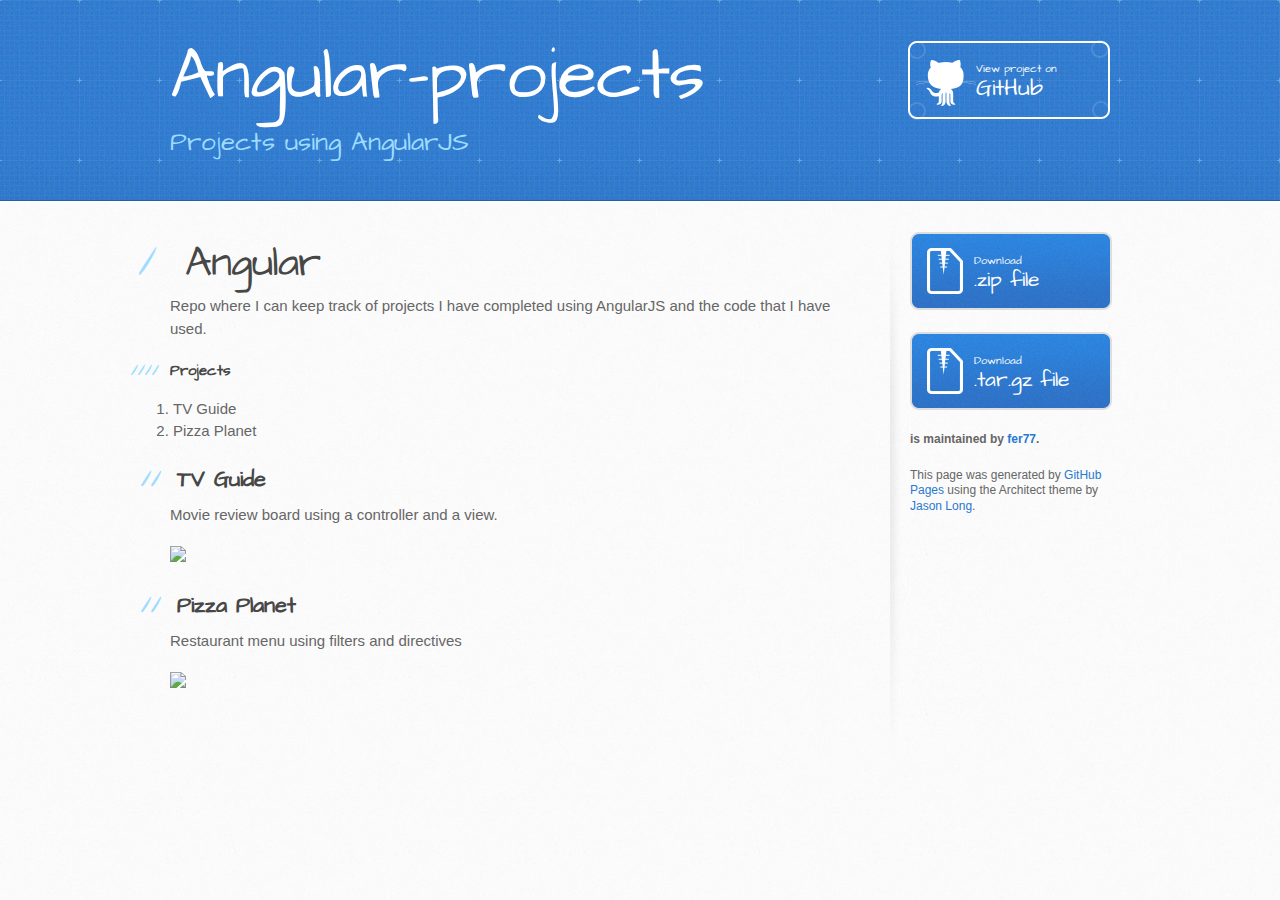
==== index.html @ 218d169c "Create gh-pages branch via GitHub" ====
<!DOCTYPE html>
<html>
  <head>
    <meta charset='utf-8'>
    <meta http-equiv="X-UA-Compatible" content="chrome=1">
    <meta name="viewport" content="width=device-width, initial-scale=1, maximum-scale=1">
    <link href='https://fonts.googleapis.com/css?family=Architects+Daughter' rel='stylesheet' type='text/css'>
    <link rel="stylesheet" type="text/css" href="stylesheets/stylesheet.css" media="screen">
    <link rel="stylesheet" type="text/css" href="stylesheets/github-light.css" media="screen">
    <link rel="stylesheet" type="text/css" href="stylesheets/print.css" media="print">

    <!--[if lt IE 9]>
    <script src="//html5shiv.googlecode.com/svn/trunk/html5.js"></script>
    <![endif]-->

    <title>Angular-projects by fer77</title>
  </head>

  <body>
    <header>
      <div class="inner">
        <h1>Angular-projects</h1>
        <h2>Projects using AngularJS</h2>
        <a href="https://github.com/fer77/Angular-projects" class="button"><small>View project on</small> GitHub</a>
      </div>
    </header>

    <div id="content-wrapper">
      <div class="inner clearfix">
        <section id="main-content">
          <h1>
<a id="angular" class="anchor" href="#angular" aria-hidden="true"><span aria-hidden="true" class="octicon octicon-link"></span></a>Angular</h1>

<p>Repo where I can keep track of projects I have completed using AngularJS and the code that I have used.</p>

<h4>
<a id="projects" class="anchor" href="#projects" aria-hidden="true"><span aria-hidden="true" class="octicon octicon-link"></span></a>Projects</h4>

<ol>
<li>TV Guide</li>
<li>Pizza Planet</li>
</ol>

<h2>
<a id="tv-guide" class="anchor" href="#tv-guide" aria-hidden="true"><span aria-hidden="true" class="octicon octicon-link"></span></a>TV Guide</h2>

<p>Movie review board using a controller and a view.</p>

<p><img src="http://i.imgur.com/Td1fcqr.png"></p>

<h2>
<a id="pizza-planet" class="anchor" href="#pizza-planet" aria-hidden="true"><span aria-hidden="true" class="octicon octicon-link"></span></a>Pizza Planet</h2>

<p>Restaurant menu using filters and directives</p>

<p><img src="http://i.imgur.com/aNT8VGD.png"></p>
        </section>

        <aside id="sidebar">
          <a href="https://github.com/fer77/Angular-projects/zipball/master" class="button">
            <small>Download</small>
            .zip file
          </a>
          <a href="https://github.com/fer77/Angular-projects/tarball/master" class="button">
            <small>Download</small>
            .tar.gz file
          </a>

          <p class="repo-owner"><a href="https://github.com/fer77/Angular-projects"></a> is maintained by <a href="https://github.com/fer77">fer77</a>.</p>

          <p>This page was generated by <a href="https://pages.github.com">GitHub Pages</a> using the Architect theme by <a href="https://twitter.com/jasonlong">Jason Long</a>.</p>
        </aside>
      </div>
    </div>

  
  </body>
</html>
---- stylesheets/stylesheet.css ----
/*! normalize.css v3.0.2 | MIT License | git.io/normalize */

/**
 * 1. Set default font family to sans-serif.
 * 2. Prevent iOS text size adjust after orientation change, without disabling
 *    user zoom.
 */

html {
  font-family: sans-serif; /* 1 */
  -webkit-text-size-adjust: 100%; /* 2 */
  -ms-text-size-adjust: 100%; /* 2 */
}

/**
 * Remove default margin.
 */

body {
  margin: 0;
}

/* HTML5 display definitions
   ========================================================================== */

/**
 * Correct `block` display not defined for any HTML5 element in IE 8/9.
 * Correct `block` display not defined for `details` or `summary` in IE 10/11
 * and Firefox.
 * Correct `block` display not defined for `main` in IE 11.
 */

article,
aside,
details,
figcaption,
figure,
footer,
header,
hgroup,
main,
menu,
nav,
section,
summary {
  display: block;
}

/**
 * 1. Correct `inline-block` display not defined in IE 8/9.
 * 2. Normalize vertical alignment of `progress` in Chrome, Firefox, and Opera.
 */

audio,
canvas,
progress,
video {
  display: inline-block; /* 1 */
  vertical-align: baseline; /* 2 */
}

/**
 * Prevent modern browsers from displaying `audio` without controls.
 * Remove excess height in iOS 5 devices.
 */

audio:not([controls]) {
  display: none;
  height: 0;
}

/**
 * Address `[hidden]` styling not present in IE 8/9/10.
 * Hide the `template` element in IE 8/9/11, Safari, and Firefox < 22.
 */

[hidden],
template {
  display: none;
}

/* Links
   ========================================================================== */

/**
 * Remove the gray background color from active links in IE 10.
 */

a {
  background-color: transparent;
}

/**
 * Improve readability when focused and also mouse hovered in all browsers.
 */

a:active,
a:hover {
  outline: 0;
}

/* Text-level semantics
   ========================================================================== */

/**
 * Address styling not present in IE 8/9/10/11, Safari, and Chrome.
 */

abbr[title] {
  border-bottom: 1px dotted;
}

/**
 * Address style set to `bolder` in Firefox 4+, Safari, and Chrome.
 */

b,
strong {
  font-weight: bold;
}

/**
 * Address styling not present in Safari and Chrome.
 */

dfn {
  font-style: italic;
}

/**
 * Address variable `h1` font-size and margin within `section` and `article`
 * contexts in Firefox 4+, Safari, and Chrome.
 */

h1 {
  margin: 0.67em 0;
  font-size: 2em;
}

/**
 * Address styling not present in IE 8/9.
 */

mark {
  color: #000;
  background: #ff0;
}

/**
 * Address inconsistent and variable font size in all browsers.
 */

small {
  font-size: 80%;
}

/**
 * Prevent `sub` and `sup` affecting `line-height` in all browsers.
 */

sub,
sup {
  position: relative;
  font-size: 75%;
  line-height: 0;
  vertical-align: baseline;
}

sup {
  top: -0.5em;
}

sub {
  bottom: -0.25em;
}

/* Embedded content
   ========================================================================== */

/**
 * Remove border when inside `a` element in IE 8/9/10.
 */

img {
  border: 0;
}

/**
 * Correct overflow not hidden in IE 9/10/11.
 */

svg:not(:root) {
  overflow: hidden;
}

/* Grouping content
   ========================================================================== */

/**
 * Address margin not present in IE 8/9 and Safari.
 */

figure {
  margin: 1em 40px;
}

/**
 * Address differences between Firefox and other browsers.
 */

hr {
  height: 0;
  -moz-box-sizing: content-box;
  box-sizing: content-box;
}

/**
 * Contain overflow in all browsers.
 */

pre {
  overflow: auto;
}

/**
 * Address odd `em`-unit font size rendering in all browsers.
 */

code,
kbd,
pre,
samp {
  font-family: monospace, monospace;
  font-size: 1em;
}

/* Forms
   ========================================================================== */

/**
 * Known limitation: by default, Chrome and Safari on OS X allow very limited
 * styling of `select`, unless a `border` property is set.
 */

/**
 * 1. Correct color not being inherited.
 *    Known issue: affects color of disabled elements.
 * 2. Correct font properties not being inherited.
 * 3. Address margins set differently in Firefox 4+, Safari, and Chrome.
 */

button,
input,
optgroup,
select,
textarea {
  margin: 0; /* 3 */
  font: inherit; /* 2 */
  color: inherit; /* 1 */
}

/**
 * Address `overflow` set to `hidden` in IE 8/9/10/11.
 */

button {
  overflow: visible;
}

/**
 * Address inconsistent `text-transform` inheritance for `button` and `select`.
 * All other form control elements do not inherit `text-transform` values.
 * Correct `button` style inheritance in Firefox, IE 8/9/10/11, and Opera.
 * Correct `select` style inheritance in Firefox.
 */

button,
select {
  text-transform: none;
}

/**
 * 1. Avoid the WebKit bug in Android 4.0.* where (2) destroys native `audio`
 *    and `video` controls.
 * 2. Correct inability to style clickable `input` types in iOS.
 * 3. Improve usability and consistency of cursor style between image-type
 *    `input` and others.
 */

button,
html input[type="button"], /* 1 */
input[type="reset"],
input[type="submit"] {
  -webkit-appearance: button; /* 2 */
  cursor: pointer; /* 3 */
}

/**
 * Re-set default cursor for disabled elements.
 */

button[disabled],
html input[disabled] {
  cursor: default;
}

/**
 * Remove inner padding and border in Firefox 4+.
 */

button::-moz-focus-inner,
input::-moz-focus-inner {
  padding: 0;
  border: 0;
}

/**
 * Address Firefox 4+ setting `line-height` on `input` using `!important` in
 * the UA stylesheet.
 */

input {
  line-height: normal;
}

/**
 * It's recommended that you don't attempt to style these elements.
 * Firefox's implementation doesn't respect box-sizing, padding, or width.
 *
 * 1. Address box sizing set to `content-box` in IE 8/9/10.
 * 2. Remove excess padding in IE 8/9/10.
 */

input[type="checkbox"],
input[type="radio"] {
  box-sizing: border-box; /* 1 */
  padding: 0; /* 2 */
}

/**
 * Fix the cursor style for Chrome's increment/decrement buttons. For certain
 * `font-size` values of the `input`, it causes the cursor style of the
 * decrement button to change from `default` to `text`.
 */

input[type="number"]::-webkit-inner-spin-button,
input[type="number"]::-webkit-outer-spin-button {
  height: auto;
}

/**
 * 1. Address `appearance` set to `searchfield` in Safari and Chrome.
 * 2. Address `box-sizing` set to `border-box` in Safari and Chrome
 *    (include `-moz` to future-proof).
 */

input[type="search"] {
  -webkit-box-sizing: content-box; /* 2 */
  -moz-box-sizing: content-box;
  box-sizing: content-box;
  -webkit-appearance: textfield; /* 1 */
}

/**
 * Remove inner padding and search cancel button in Safari and Chrome on OS X.
 * Safari (but not Chrome) clips the cancel button when the search input has
 * padding (and `textfield` appearance).
 */

input[type="search"]::-webkit-search-cancel-button,
input[type="search"]::-webkit-search-decoration {
  -webkit-appearance: none;
}

/**
 * Define consistent border, margin, and padding.
 */

fieldset {
  padding: 0.35em 0.625em 0.75em;
  margin: 0 2px;
  border: 1px solid #c0c0c0;
}

/**
 * 1. Correct `color` not being inherited in IE 8/9/10/11.
 * 2. Remove padding so people aren't caught out if they zero out fieldsets.
 */

legend {
  padding: 0; /* 2 */
  border: 0; /* 1 */
}

/**
 * Remove default vertical scrollbar in IE 8/9/10/11.
 */

textarea {
  overflow: auto;
}

/**
 * Don't inherit the `font-weight` (applied by a rule above).
 * NOTE: the default cannot safely be changed in Chrome and Safari on OS X.
 */

optgroup {
  font-weight: bold;
}

/* Tables
   ========================================================================== */

/**
 * Remove most spacing between table cells.
 */

table {
  border-spacing: 0;
  border-collapse: collapse;
}

td,
th {
  padding: 0;
}

/* LAYOUT STYLES */
body {
  font-family: 'Helvetica Neue', Helvetica, Arial, serif;
  font-size: 15px;
  font-weight: 400;
  line-height: 1.5;
  color: #666;
  background: #fafafa url(../images/body-bg.jpg) 0 0 repeat;
}

p {
  margin-top: 0;
}

a {
  color: #2879d0;
}
a:hover {
  color: #2268b2;
}

header {
  padding-top: 40px;
  padding-bottom: 40px;
  font-family: 'Architects Daughter', 'Helvetica Neue', Helvetica, Arial, serif;
  background: #2e7bcf url(../images/header-bg.jpg) 0 0 repeat-x;
  border-bottom: solid 1px #275da1;
}

header h1 {
  width: 540px;
  margin-top: 0;
  margin-bottom: 0.2em;
  font-size: 72px;
  font-weight: normal;
  line-height: 1;
  color: #fff;
  letter-spacing: -1px;
}

header h2 {
  width: 540px;
  margin-top: 0;
  margin-bottom: 0;
  font-size: 26px;
  font-weight: normal;
  line-height: 1.3;
  color: #9ddcff;
  letter-spacing: 0;
}

.inner {
  position: relative;
  width: 940px;
  margin: 0 auto;
}

#content-wrapper {
  padding-top: 30px;
  border-top: solid 1px #fff;
}

#main-content {
  float: left;
  width: 690px;
}

#main-content img {
  max-width: 100%;
}

aside#sidebar {
  float: right;
  width: 200px;
  min-height: 504px;
  padding-left: 20px;
  font-size: 12px;
  line-height: 1.3;
  background: transparent url(../images/sidebar-bg.jpg) 0 0 no-repeat;
}

aside#sidebar p.repo-owner,
aside#sidebar p.repo-owner a {
  font-weight: bold;
}

#downloads {
  margin-bottom: 40px;
}

a.button {
  width: 134px;
  height: 58px;
  padding-top: 22px;
  padding-left: 68px;
  font-family: 'Architects Daughter', 'Helvetica Neue', Helvetica, Arial, serif;
  font-size: 23px;
  line-height: 1.2;
  color: #fff;
}
a.button small {
  display: block;
  font-size: 11px;
}
header a.button {
  position: absolute;
  top: 0;
  right: 0;
  background: transparent url(../images/github-button.png) 0 0 no-repeat;
}
aside a.button {
  display: block;
  width: 138px;
  padding-left: 64px;
  margin-bottom: 20px;
  font-size: 21px;
  background: transparent url(../images/download-button.png) 0 0 no-repeat;
}

code, pre {
  margin-bottom: 30px;
  font-family: Monaco, "Bitstream Vera Sans Mono", "Lucida Console", Terminal, monospace;
  font-size: 13px;
  color: #222;
}

code {
  padding: 0 3px;
  background-color: #f2f8fc;
  border: solid 1px #dbe7f3;
}

pre {
  padding: 20px;
  overflow: auto;
  text-shadow: none;
  background: #fff;
  border: solid 1px #f2f2f2;
}
pre code {
  padding: 0;
  color: #2879d0;
  background-color: #fff;
  border: none;
}

ul, ol, dl {
  margin-bottom: 20px;
}


/* COMMON STYLES */

hr {
  height: 0;
  margin-top: 1em;
  margin-bottom: 1em;
  border: 0;
  border-top: solid 1px #ddd;
}

table {
  width: 100%;
  border: 1px solid #ebebeb;
}

th {
  font-weight: 500;
}

td {
  font-weight: 300;
  text-align: center;
  border: 1px solid #ebebeb;
}

form {
  padding: 20px;
  background: #f2f2f2;

}


/* GENERAL ELEMENT TYPE STYLES */

#main-content h1 {
  margin-top: 0;
  margin-bottom: 0;
  font-family: 'Architects Daughter', 'Helvetica Neue', Helvetica, Arial, serif;
  font-size: 2.8em;
  font-weight: normal;
  color: #474747;
  text-indent: 6px;
  letter-spacing: -1px;
}

#main-content h1:before {
  padding-right: 0.3em;
  margin-left: -0.9em;
  color: #9ddcff;
  content: "/";
}

#main-content h2 {
  margin-bottom: 8px;
  font-family: 'Architects Daughter', 'Helvetica Neue', Helvetica, Arial, serif;
  font-size: 22px;
  font-weight: bold;
  color: #474747;
  text-indent: 4px;
}
#main-content h2:before {
  padding-right: 0.3em;
  margin-left: -1.5em;
  content: "//";
  color: #9ddcff;
}

#main-content h3 {
  margin-top: 24px;
  margin-bottom: 8px;
  font-family: 'Architects Daughter', 'Helvetica Neue', Helvetica, Arial, serif;
  font-size: 18px;
  font-weight: bold;
  color: #474747;
  text-indent: 3px;
}

#main-content h3:before {
  padding-right: 0.3em;
  margin-left: -2em;
  content: "///";
  color: #9ddcff;
}

#main-content h4 {
  margin-bottom: 8px;
  font-family: 'Architects Daughter', 'Helvetica Neue', Helvetica, Arial, serif;
  font-size: 15px;
  font-weight: bold;
  color: #474747;
  text-indent: 3px;
}

h4:before {
  padding-right: 0.3em;
  margin-left: -2.8em;
  content: "////";
  color: #9ddcff;
}

#main-content h5 {
  margin-bottom: 8px;
  font-family: 'Architects Daughter', 'Helvetica Neue', Helvetica, Arial, serif;
  font-size: 14px;
  color: #474747;
  text-indent: 3px;
}
h5:before {
  padding-right: 0.3em;
  margin-left: -3.2em;
  content: "/////";
  color: #9ddcff;
}

#main-content h6 {
  margin-bottom: 8px;
  font-family: 'Architects Daughter', 'Helvetica Neue', Helvetica, Arial, serif;
  font-size: .8em;
  color: #474747;
  text-indent: 3px;
}
h6:before {
  padding-right: 0.3em;
  margin-left: -3.7em;
  content: "//////";
  color: #9ddcff;
}

p {
  margin-bottom: 20px;
}

a {
  text-decoration: none;
}

p a {
  font-weight: 400;
}

blockquote {
  padding: 0 0 0 30px;
  margin-bottom: 20px;
  font-size: 1.6em;
  border-left: 10px solid #e9e9e9;
}

ul {
  list-style-position: inside;
  list-style: disc;
  padding-left: 20px;
}

ol {
  list-style-position: inside;
  list-style: decimal;
  padding-left: 3px;
}

dl dd {
  font-style: italic;
  font-weight: 100;
}

footer {
  padding-top: 20px;
  padding-bottom: 30px;
  margin-top: 40px;
  font-size: 13px;
  color: #aaa;
  background: transparent url('../images/hr.png') 0 0 no-repeat;
}

footer a {
  color: #666;
}
footer a:hover {
  color: #444;
}

/* MISC */
.clearfix:after {
  display: block;
  height: 0;
  clear: both;
  visibility: hidden;
  content: '.';
}

.clearfix {display: inline-block;}
* html .clearfix {height: 1%;}
.clearfix {display: block;}

/* #Media Queries
================================================== */

/* Smaller than standard 960 (devices and browsers) */
@media only screen and (max-width: 959px) { }

/* Tablet Portrait size to standard 960 (devices and browsers) */
@media only screen and (min-width: 768px) and (max-width: 959px) {
  .inner {
    width: 740px;
  }
  header h1, header h2 {
    width: 340px;
  }
  header h1 {
    font-size: 60px;
  }
  header h2 {
    font-size: 30px;
  }
  #main-content {
    width: 490px;
  }
  #main-content h1:before,
  #main-content h2:before,
  #main-content h3:before,
  #main-content h4:before,
  #main-content h5:before,
  #main-content h6:before {
    padding-right: 0;
    margin-left: 0;
    content: none;
  }
}

/* All Mobile Sizes (devices and browser) */
@media only screen and (max-width: 767px) {
  .inner {
    width: 93%;
  }
  header {
    padding: 20px 0;
  }
  header .inner {
    position: relative;
  }
  header h1, header h2 {
    width: 100%;
  }
  header h1 {
    font-size: 48px;
  }
  header h2 {
    font-size: 24px;
  }
  header a.button {
    position: relative;
    display: inline-block;
    width: auto;
    height: auto;
    padding: 5px 10px;
    margin-top: 15px;
    font-size: 13px;
    line-height: 1;
    color: #2879d0;
    text-align: center;
    background-color: #9ddcff;
    background-image: none;
    border-radius: 5px;
    -moz-border-radius: 5px;
    -webkit-border-radius: 5px;
  }
  header a.button small {
    display: inline;
    font-size: 13px;
  }
  #main-content,
  aside#sidebar {
    float: none;
    width: 100% ! important;
  }
  aside#sidebar {
    min-height: 0;
    padding: 20px 0;
    margin-top: 20px;
    background-image: none;
    border-top: solid 1px #ddd;
  }
  aside#sidebar a.button {
    display: none;
  }
  #main-content h1:before,
  #main-content h2:before,
  #main-content h3:before,
  #main-content h4:before,
  #main-content h5:before,
  #main-content h6:before {
    padding-right: 0;
    margin-left: 0;
    content: none;
  }
}

/* Mobile Landscape Size to Tablet Portrait (devices and browsers) */
@media only screen and (min-width: 480px) and (max-width: 767px) { }

/* Mobile Portrait Size to Mobile Landscape Size (devices and browsers) */
@media only screen and (max-width: 479px) { }
---- stylesheets/github-light.css ----
/*
   Copyright 2014 GitHub Inc.

   Licensed under the Apache License, Version 2.0 (the "License");
   you may not use this file except in compliance with the License.
   You may obtain a copy of the License at

       http://www.apache.org/licenses/LICENSE-2.0

   Unless required by applicable law or agreed to in writing, software
   distributed under the License is distributed on an "AS IS" BASIS,
   WITHOUT WARRANTIES OR CONDITIONS OF ANY KIND, either express or implied.
   See the License for the specific language governing permissions and
   limitations under the License.

*/

.pl-c /* comment */ {
  color: #969896;
}

.pl-c1      /* constant, markup.raw, meta.diff.header, meta.module-reference, meta.property-name, support, support.constant, support.variable, variable.other.constant */,
.pl-s .pl-v /* string variable */ {
  color: #0086b3;
}

.pl-e  /* entity */,
.pl-en /* entity.name */ {
  color: #795da3;
}

.pl-s .pl-s1 /* string source */,
.pl-smi      /* storage.modifier.import, storage.modifier.package, storage.type.java, variable.other, variable.parameter.function */ {
  color: #333;
}

.pl-ent /* entity.name.tag */ {
  color: #63a35c;
}

.pl-k /* keyword, storage, storage.type */ {
  color: #a71d5d;
}

.pl-pds              /* punctuation.definition.string, string.regexp.character-class */,
.pl-s                /* string */,
.pl-s .pl-pse .pl-s1 /* string punctuation.section.embedded source */,
.pl-sr               /* string.regexp */,
.pl-sr .pl-cce       /* string.regexp constant.character.escape */,
.pl-sr .pl-sra       /* string.regexp string.regexp.arbitrary-repitition */,
.pl-sr .pl-sre       /* string.regexp source.ruby.embedded */ {
  color: #183691;
}

.pl-v /* variable */ {
  color: #ed6a43;
}

.pl-id /* invalid.deprecated */ {
  color: #b52a1d;
}

.pl-ii /* invalid.illegal */ {
  background-color: #b52a1d;
  color: #f8f8f8;
}

.pl-sr .pl-cce /* string.regexp constant.character.escape */ {
  color: #63a35c;
  font-weight: bold;
}

.pl-ml /* markup.list */ {
  color: #693a17;
}

.pl-mh        /* markup.heading */,
.pl-mh .pl-en /* markup.heading entity.name */,
.pl-ms        /* meta.separator */ {
  color: #1d3e81;
  font-weight: bold;
}

.pl-mq /* markup.quote */ {
  color: #008080;
}

.pl-mi /* markup.italic */ {
  color: #333;
  font-style: italic;
}

.pl-mb /* markup.bold */ {
  color: #333;
  font-weight: bold;
}

.pl-md /* markup.deleted, meta.diff.header.from-file */ {
  background-color: #ffecec;
  color: #bd2c00;
}

.pl-mi1 /* markup.inserted, meta.diff.header.to-file */ {
  background-color: #eaffea;
  color: #55a532;
}

.pl-mdr /* meta.diff.range */ {
  color: #795da3;
  font-weight: bold;
}

.pl-mo /* meta.output */ {
  color: #1d3e81;
}
---- stylesheets/print.css ----
html, body, div, span, applet, object, iframe,
h1, h2, h3, h4, h5, h6, p, blockquote, pre,
a, abbr, acronym, address, big, cite, code,
del, dfn, em, img, ins, kbd, q, s, samp,
small, strike, strong, sub, sup, tt, var,
b, u, i, center,
dl, dt, dd, ol, ul, li,
fieldset, form, label, legend,
table, caption, tbody, tfoot, thead, tr, th, td,
article, aside, canvas, details, embed,
figure, figcaption, footer, header, hgroup,
menu, nav, output, ruby, section, summary,
time, mark, audio, video {
  padding: 0;
  margin: 0;
  font: inherit;
  font-size: 100%;
  vertical-align: baseline;
  border: 0;
}
/* HTML5 display-role reset for older browsers */
article, aside, details, figcaption, figure,
footer, header, hgroup, menu, nav, section {
  display: block;
}
body {
  line-height: 1;
}
ol, ul {
  list-style: none;
}
blockquote, q {
  quotes: none;
}
blockquote:before, blockquote:after,
q:before, q:after {
  content: '';
  content: none;
}
table {
  border-spacing: 0;
  border-collapse: collapse;
}
body {
  font-family: 'Helvetica Neue', Helvetica, Arial, serif;
  font-size: 13px;
  line-height: 1.5;
  color: #000;
}

a {
  font-weight: bold;
  color: #d5000d;
}

header {
  padding-top: 35px;
  padding-bottom: 10px;
}

header h1 {
  font-size: 48px;
  font-weight: bold;
  line-height: 1.2;
  color: #303030;
  letter-spacing: -1px;
}

header h2 {
  font-size: 24px;
  font-weight: normal;
  line-height: 1.3;
  color: #aaa;
  letter-spacing: -1px;
}
#downloads {
  display: none;
}
#main_content {
  padding-top: 20px;
}

code, pre {
  margin-bottom: 30px;
  font-family: Monaco, "Bitstream Vera Sans Mono", "Lucida Console", Terminal;
  font-size: 12px;
  color: #222;
}

code {
  padding: 0 3px;
}

pre {
  padding: 20px;
  overflow: auto;
  border: solid 1px #ddd;
}
pre code {
  padding: 0;
}

ul, ol, dl {
  margin-bottom: 20px;
}


/* COMMON STYLES */

table {
  width: 100%;
  border: 1px solid #ebebeb;
}

th {
  font-weight: 500;
}

td {
  font-weight: 300;
  text-align: center;
  border: 1px solid #ebebeb;
}

form {
  padding: 20px;
  background: #f2f2f2;

}


/* GENERAL ELEMENT TYPE STYLES */

h1 {
  font-size: 2.8em;
}

h2 {
  margin-bottom: 8px;
  font-size: 22px;
  font-weight: bold;
  color: #303030;
}

h3 {
  margin-bottom: 8px;
  font-size: 18px;
  font-weight: bold;
  color: #d5000d;
}

h4 {
  font-size: 16px;
  font-weight: bold;
  color: #303030;
}

h5 {
  font-size: 1em;
  color: #303030;
}

h6 {
  font-size: .8em;
  color: #303030;
}

p {
  margin-bottom: 20px;
  font-weight: 300;
}

a {
  text-decoration: none;
}

p a {
  font-weight: 400;
}

blockquote {
  padding: 0 0 0 30px;
  margin-bottom: 20px;
  font-size: 1.6em;
  border-left: 10px solid #e9e9e9;
}

ul li {
  padding-left: 20px;
  list-style-position: inside;
  list-style: disc;
}

ol li {
  padding-left: 3px;
  list-style-position: inside;
  list-style: decimal;
}

dl dd {
  font-style: italic;
  font-weight: 100;
}

footer {
  padding-top: 20px;
  padding-bottom: 30px;
  margin-top: 40px;
  font-size: 13px;
  color: #aaa;
}

footer a {
  color: #666;
}

/* MISC */
.clearfix:after {
  display: block;
  height: 0;
  clear: both;
  visibility: hidden;
  content: '.';
}

.clearfix {display: inline-block;}
* html .clearfix {height: 1%;}
.clearfix {display: block;}
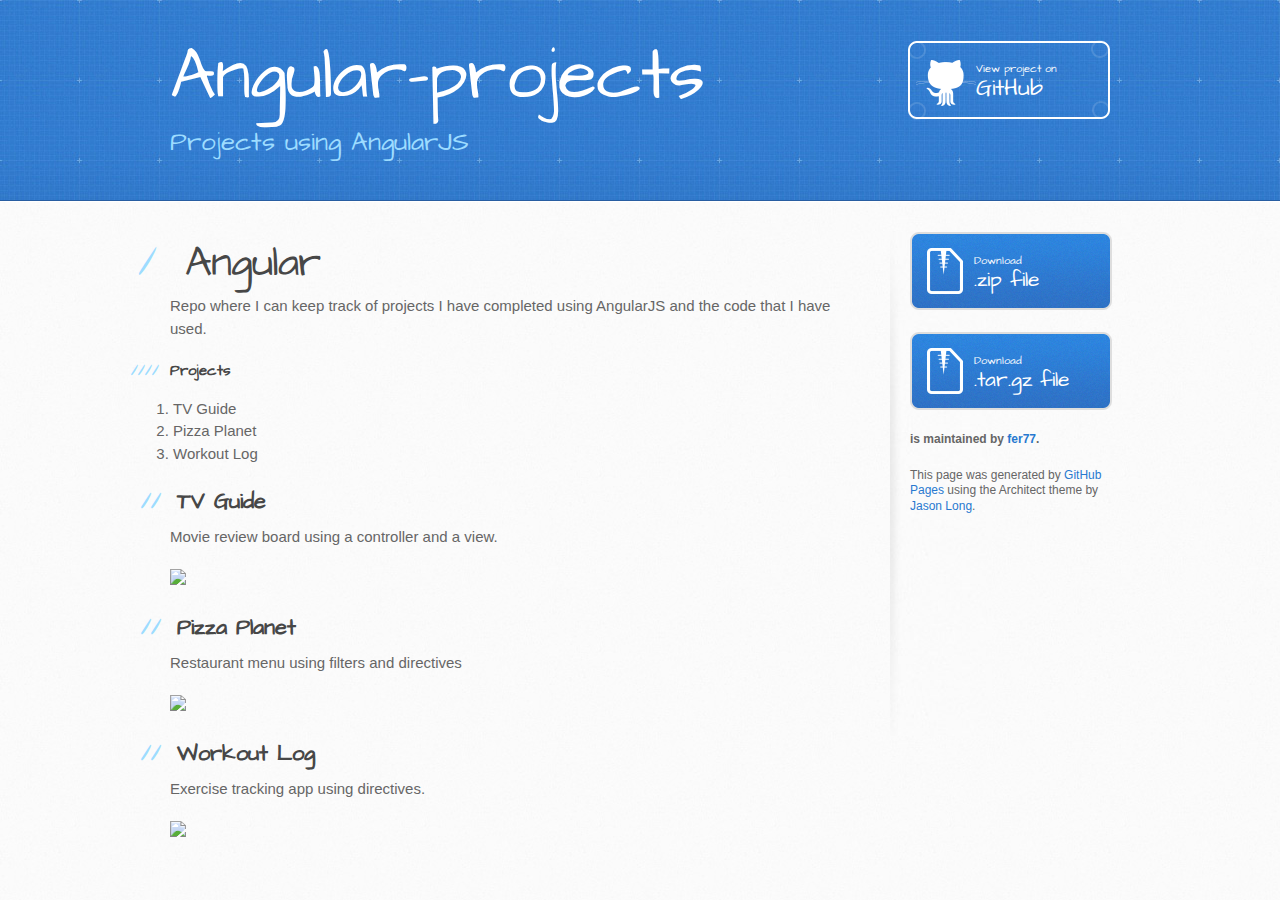
==== commit cc8c828f: "Create gh-pages branch via GitHub" ====
--- a/index.html
+++ b/index.html
@@ -39,6 +39,7 @@
 <ol>
 <li>TV Guide</li>
 <li>Pizza Planet</li>
+<li>Workout Log</li>
 </ol>
 
 <h2>
@@ -54,6 +55,13 @@
 <p>Restaurant menu using filters and directives</p>
 
 <p><img src="http://i.imgur.com/aNT8VGD.png"></p>
+
+<h2>
+<a id="workout-log" class="anchor" href="#workout-log" aria-hidden="true"><span aria-hidden="true" class="octicon octicon-link"></span></a>Workout Log</h2>
+
+<p>Exercise tracking app using directives.</p>
+
+<p><img src="http://i.imgur.com/niDQRIT.png"></p>
         </section>
 
         <aside id="sidebar">
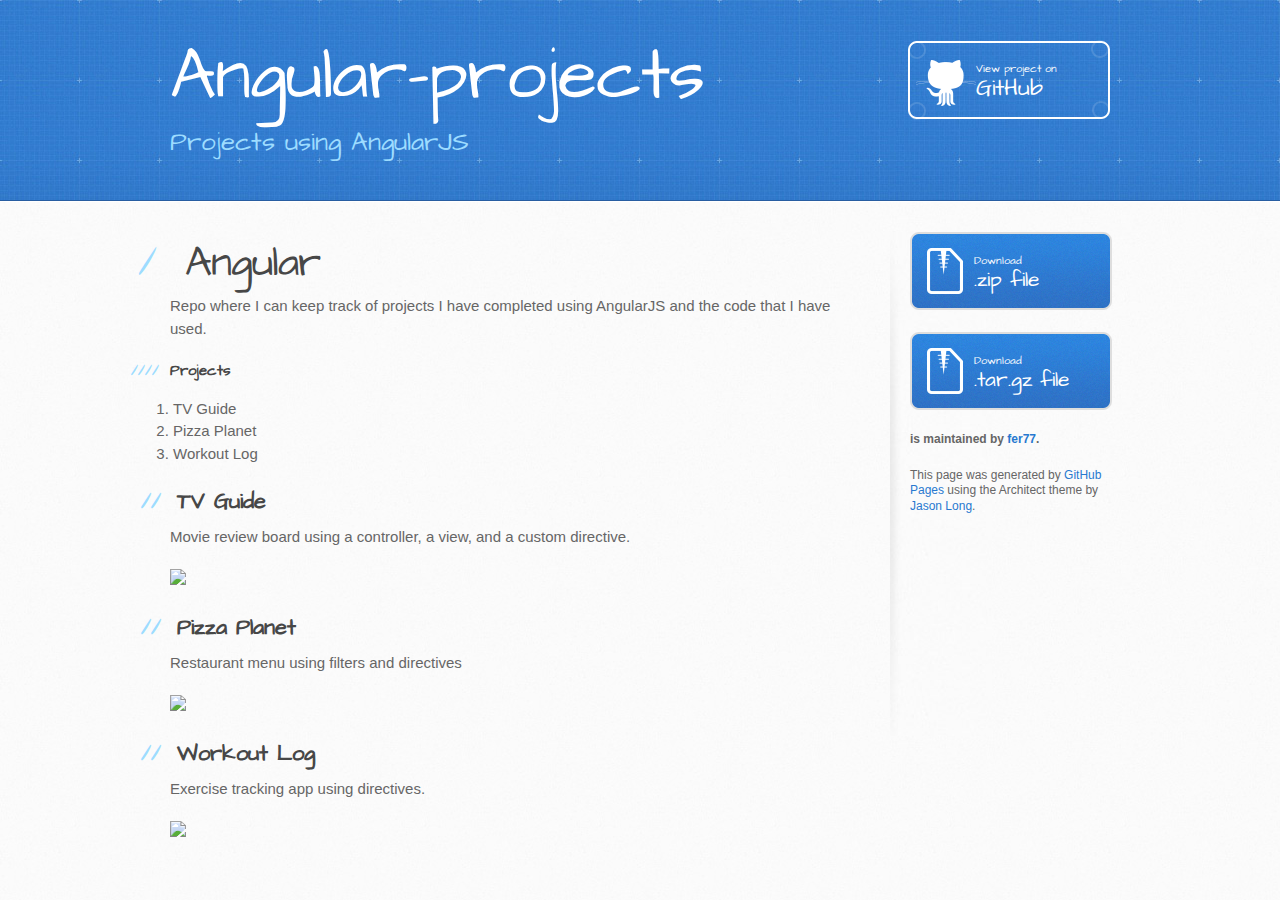
==== commit 15b3244a: "Create gh-pages branch via GitHub" ====
--- a/index.html
+++ b/index.html
@@ -45,9 +45,9 @@
 <h2>
 <a id="tv-guide" class="anchor" href="#tv-guide" aria-hidden="true"><span aria-hidden="true" class="octicon octicon-link"></span></a>TV Guide</h2>
 
-<p>Movie review board using a controller and a view.</p>
+<p>Movie review board using a controller, a view, and a custom directive.</p>
 
-<p><img src="http://i.imgur.com/Td1fcqr.png"></p>
+<p><img src="http://i.imgur.com/pcXkBSZ.png"></p>
 
 <h2>
 <a id="pizza-planet" class="anchor" href="#pizza-planet" aria-hidden="true"><span aria-hidden="true" class="octicon octicon-link"></span></a>Pizza Planet</h2>
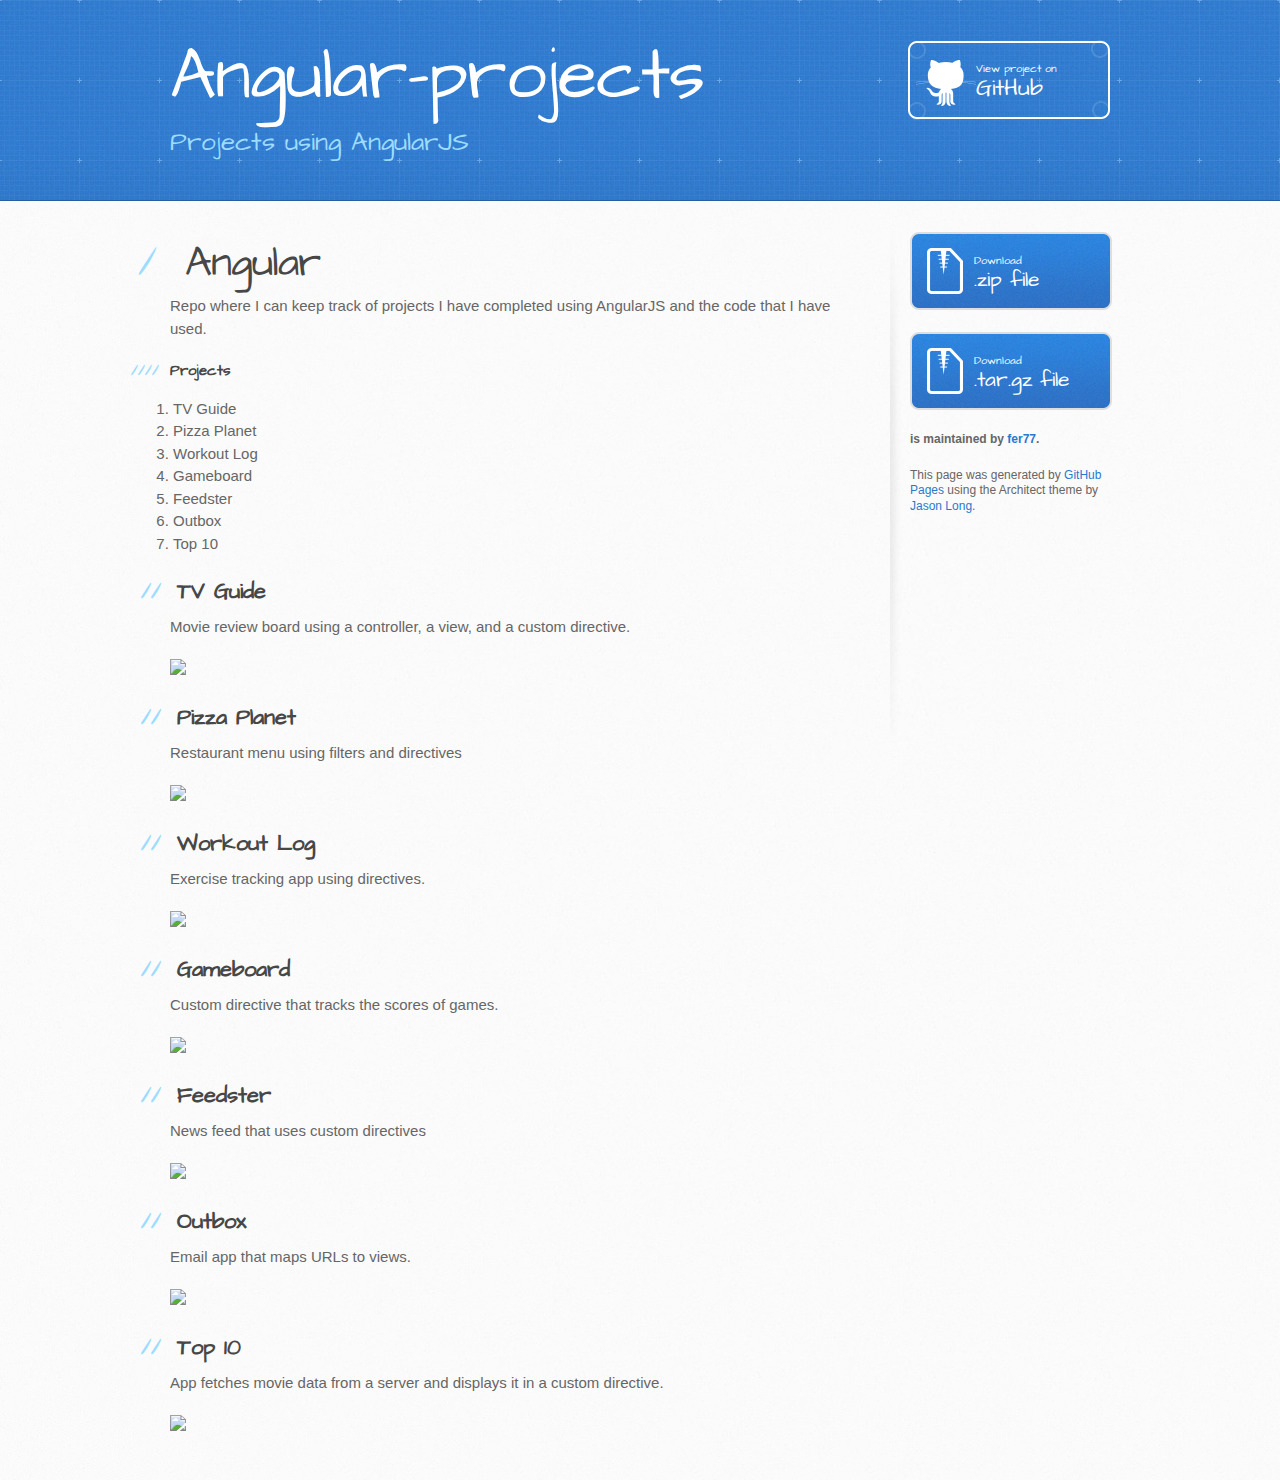
==== commit 0a69a9aa: "Create gh-pages branch via GitHub" ====
--- a/index.html
+++ b/index.html
@@ -40,6 +40,10 @@
 <li>TV Guide</li>
 <li>Pizza Planet</li>
 <li>Workout Log</li>
+<li>Gameboard</li>
+<li>Feedster</li>
+<li>Outbox</li>
+<li>Top 10</li>
 </ol>
 
 <h2>
@@ -62,6 +66,34 @@
 <p>Exercise tracking app using directives.</p>
 
 <p><img src="http://i.imgur.com/niDQRIT.png"></p>
+
+<h2>
+<a id="gameboard" class="anchor" href="#gameboard" aria-hidden="true"><span aria-hidden="true" class="octicon octicon-link"></span></a>Gameboard</h2>
+
+<p>Custom directive that tracks the scores of games.</p>
+
+<p><img src="http://i.imgur.com/yCIwxNQ.png"></p>
+
+<h2>
+<a id="feedster" class="anchor" href="#feedster" aria-hidden="true"><span aria-hidden="true" class="octicon octicon-link"></span></a>Feedster</h2>
+
+<p>News feed that uses custom directives</p>
+
+<p><img src="http://i.imgur.com/zhgOsOz.gif"></p>
+
+<h2>
+<a id="outbox" class="anchor" href="#outbox" aria-hidden="true"><span aria-hidden="true" class="octicon octicon-link"></span></a>Outbox</h2>
+
+<p>Email app that maps URLs to views.</p>
+
+<p><img src="http://i.imgur.com/15NTVuy.gif"></p>
+
+<h2>
+<a id="top-10" class="anchor" href="#top-10" aria-hidden="true"><span aria-hidden="true" class="octicon octicon-link"></span></a>Top 10</h2>
+
+<p>App fetches movie data from a server and displays it in a custom directive.</p>
+
+<p><img src="http://i.imgur.com/3ddt89a.png"></p>
         </section>
 
         <aside id="sidebar">
